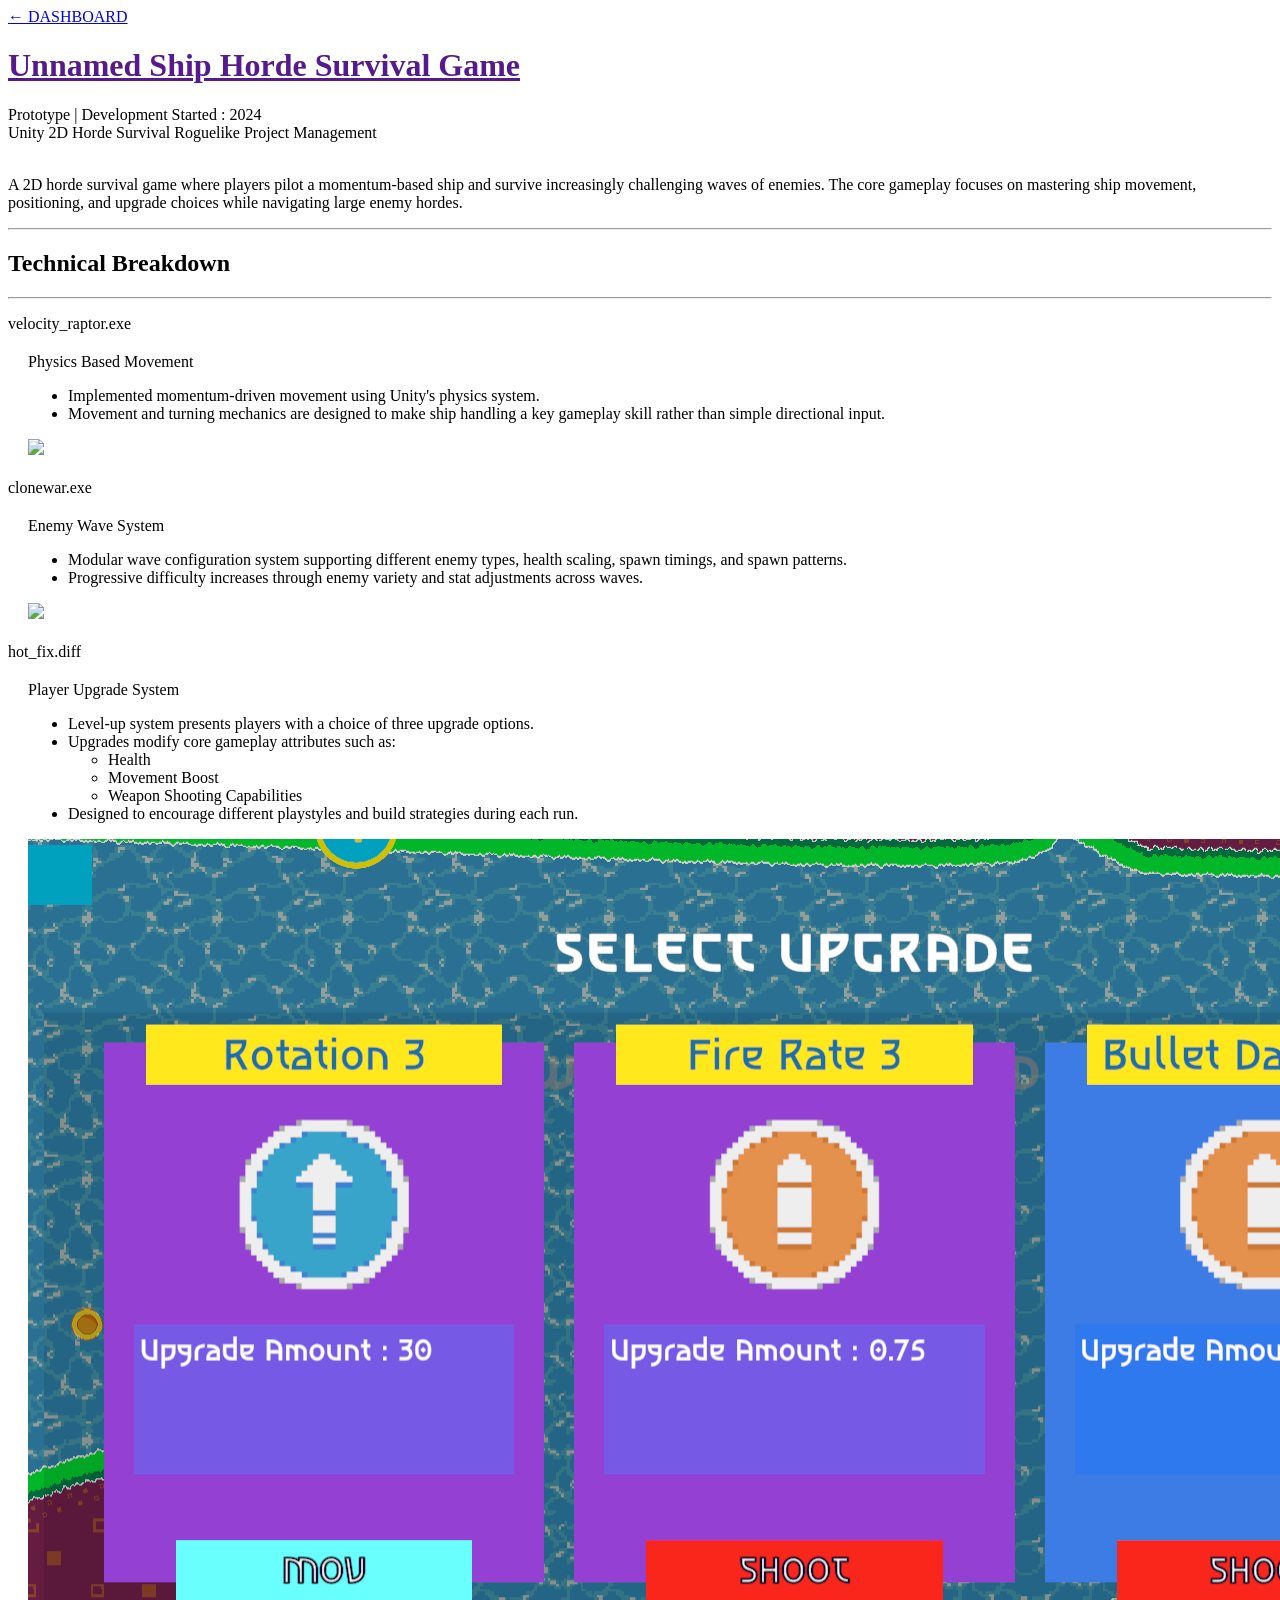
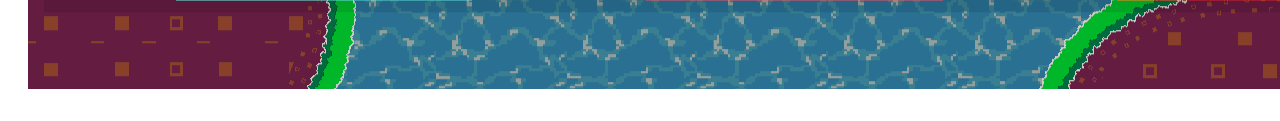
==== projects/project-ship.html @ 0ead00a5 "Updated personal projectrs - Added GGJ game - Added Ship Game" ====
<!DOCTYPE html>
<html lang="en">
<head>
    <meta charset="UTF-8">
    <meta name="viewport" content="width=device-width, initial-scale=1.0">
    <title>Project - Unnamed Ship Horde Survival Game</title>
    <link rel="stylesheet" href="projects.css">
</head>
<body>

    <!-- <a href="previous-project.html" class="nav-side-btn nav-left">← PREV</a>
    <a href="next-project.html" class="nav-side-btn nav-right">NEXT →</a> -->

    <div class="box">
        <a href="../index.html" class="back">← DASHBOARD</a>
        <h1>
            <a href="" class="header-name-link">Unnamed Ship Horde Survival Game</a>
        </h1>
        <div class="meta">
            <span>Prototype</span>
            <span>| Development Started : 2024</span>
        </div>

        <div class="project-window-tags">
            <span class="project-window-tag">Unity 2D</span>
            <span class="project-window-tag">Horde Survival</span>
            <span class="project-window-tag">Roguelike</span>
            <span class="project-window-tag">Project Management</span>
        </div>

        <br>
        <p>
            A 2D horde survival game where players pilot a momentum-based ship and survive increasingly challenging waves of enemies. 
            The core gameplay focuses on mastering ship movement, positioning, and upgrade choices while navigating large enemy hordes.
            <br>
        </p>
        <p>
            <hr>
        </p>
        <h2>Technical Breakdown</h2>
        <p>
            <hr>
        </p>

        <!-- Platforming controls -->
        <div class="project-window">
            <div class="project-window-header">
                <div class="project-window-dots">
                    <div class="project-window-dot"></div>
                    <div class="project-window-dot"></div>
                    <div class="project-window-dot"></div>
                </div>
                <span>velocity_raptor.exe</span>
            </div>
            <div style="padding: 20px;">
                <div class="project-window-title">Physics Based Movement</div>
                <ul>
                    <li>Implemented momentum-driven movement using Unity's physics system.</li>
                    <li>Movement and turning mechanics are designed to make ship handling a key gameplay skill rather than simple directional input.</li>
                </ul>
                <img src="images/movement.gif">
            </div>
        </div>

        <!-- Metrovania progression -->
        <div class="project-window">
            <div class="project-window-header">
                <div class="project-window-dots">
                    <div class="project-window-dot"></div>
                    <div class="project-window-dot"></div>
                    <div class="project-window-dot"></div>
                </div>
                <span>clonewar.exe</span>
            </div>
            <div style="padding: 20px;">
                <div class="project-window-title">Enemy Wave System</div>
                <ul>
                    <li>Modular wave configuration system supporting different enemy types, health scaling, spawn timings, and spawn patterns.</li>
                    <li>Progressive difficulty increases through enemy variety and stat adjustments across waves.</li>
                </ul>
                <img src="images/spawn.gif">
            </div>
        </div>

        <!-- Unity Tilemap -->
        <div class="project-window">
            <div class="project-window-header">
                <div class="project-window-dots">
                    <div class="project-window-dot"></div>
                    <div class="project-window-dot"></div>
                    <div class="project-window-dot"></div>
                </div>
                <span>hot_fix.diff</span>
            </div>
            <div style="padding: 20px;">
                <div class="project-window-title">Player Upgrade System</div>
                <ul>
                    <li>Level-up system presents players with a choice of three upgrade options.</li>
                    <li>Upgrades modify core gameplay attributes such as:</li>
                        <ul>
                            <li>Health</li>
                            <li>Movement Boost</li>
                            <li>Weapon Shooting Capabilities</li>
                        </ul>
                    <li>Designed to encourage different playstyles and build strategies during each run.</li>
                </ul>
                <img src="images/upgrade.png">
            </div>
        </div>

    </div>

</body>
</html>
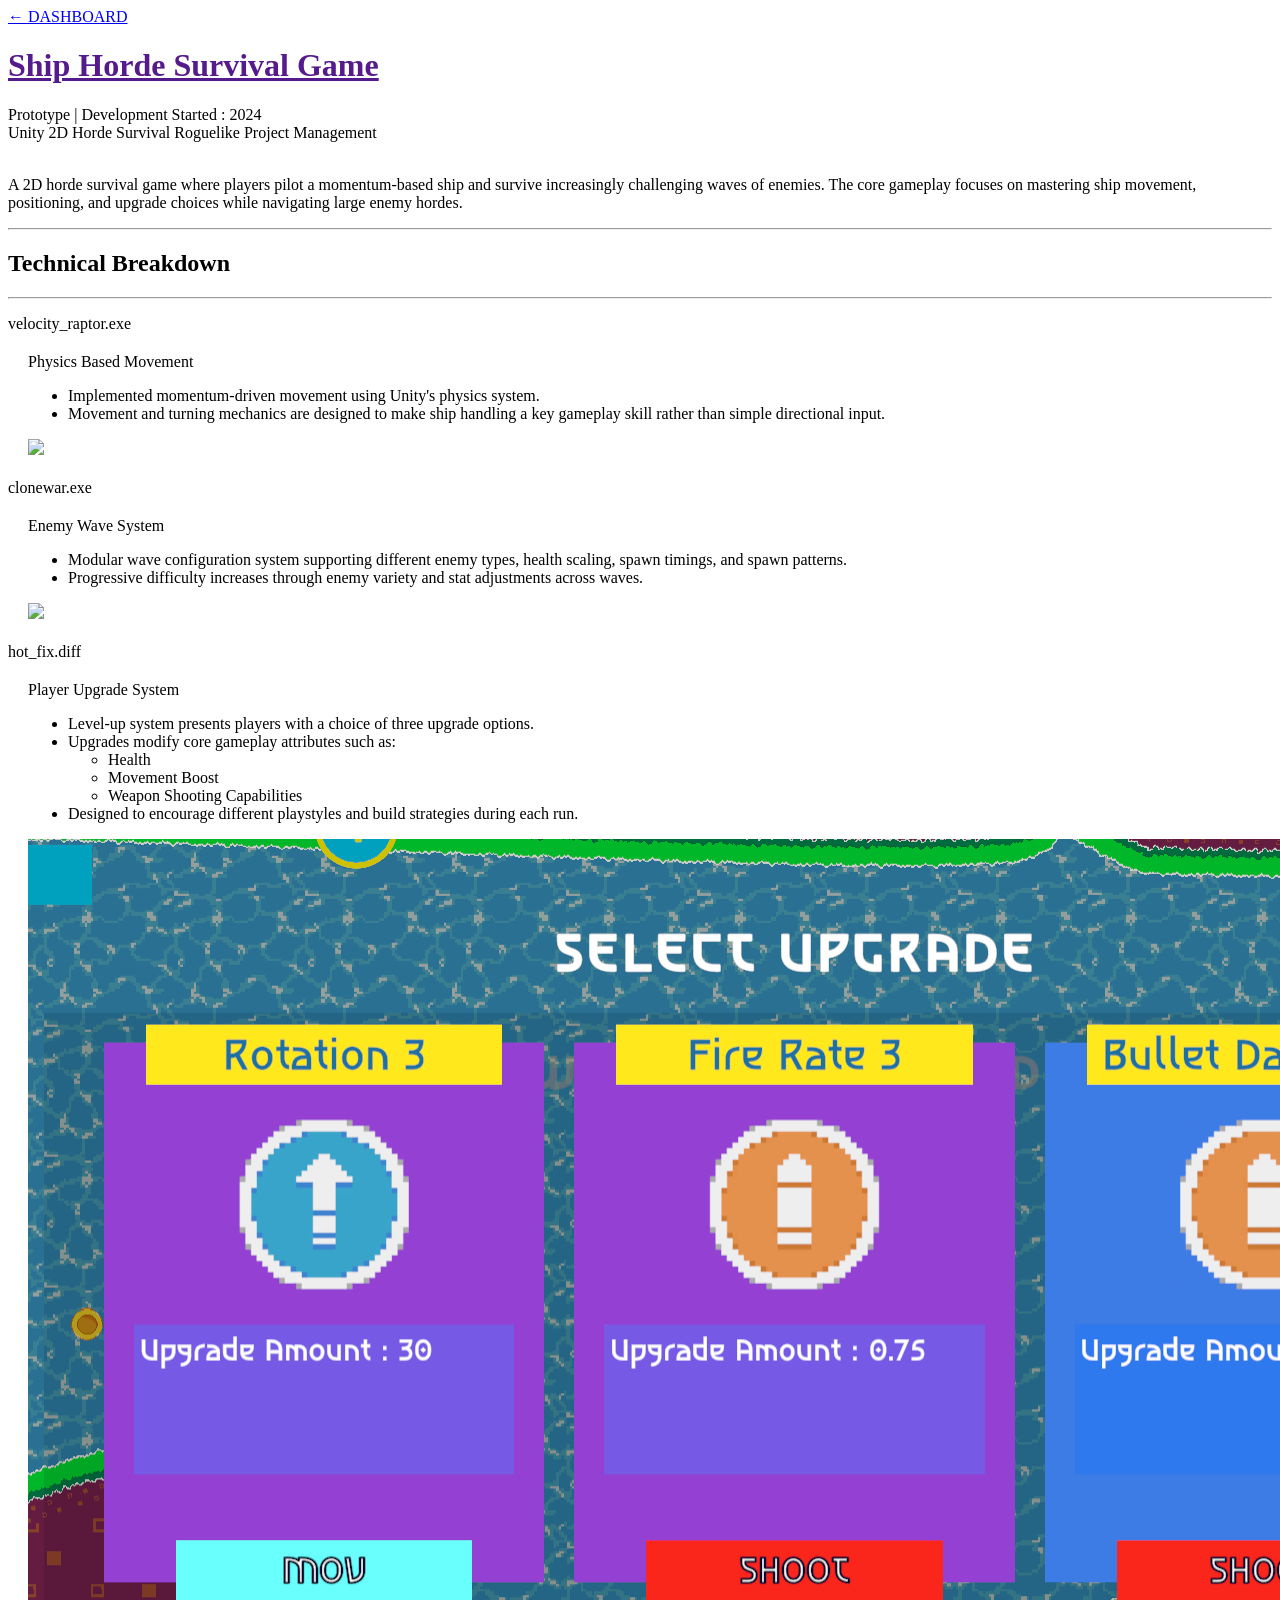
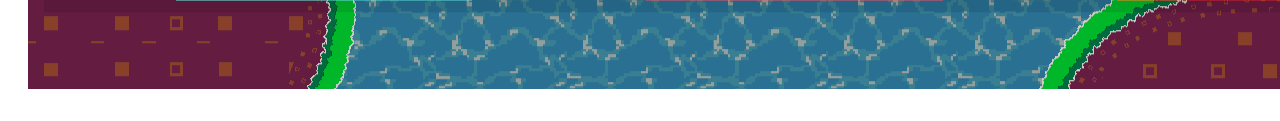
==== commit 85a412a7: "Update" ====
--- a/projects/project-ship.html
+++ b/projects/project-ship.html
@@ -3,7 +3,7 @@
 <head>
     <meta charset="UTF-8">
     <meta name="viewport" content="width=device-width, initial-scale=1.0">
-    <title>Project - Unnamed Ship Horde Survival Game</title>
+    <title>Project - Ship Horde Survival Game</title>
     <link rel="stylesheet" href="projects.css">
 </head>
 <body>
@@ -14,7 +14,7 @@
     <div class="box">
         <a href="../index.html" class="back">← DASHBOARD</a>
         <h1>
-            <a href="" class="header-name-link">Unnamed Ship Horde Survival Game</a>
+            <a href="" class="header-name-link">Ship Horde Survival Game</a>
         </h1>
         <div class="meta">
             <span>Prototype</span>
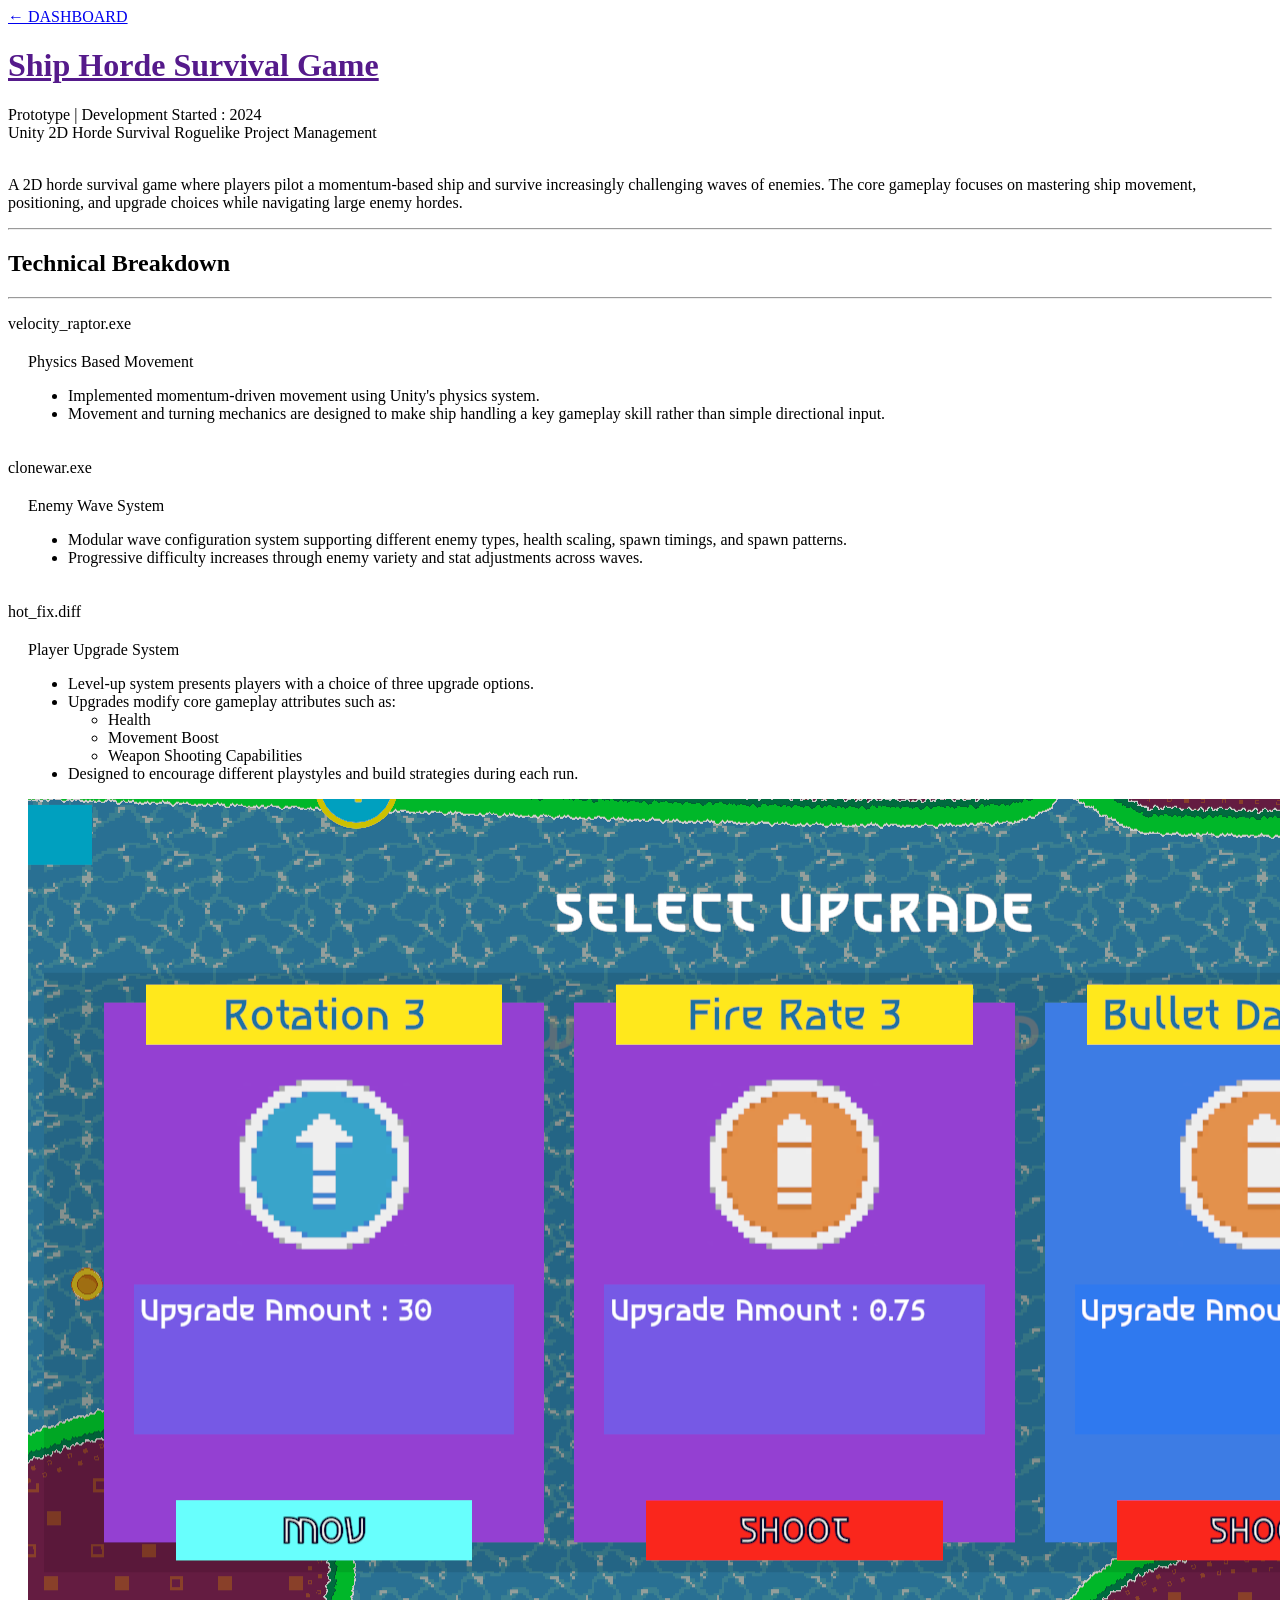
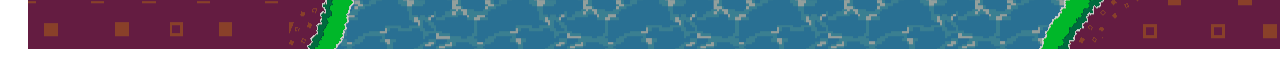
==== commit 7cfdc0e1: "Update" ====
--- a/projects/project-ship.html
+++ b/projects/project-ship.html
@@ -58,7 +58,6 @@
                     <li>Implemented momentum-driven movement using Unity's physics system.</li>
                     <li>Movement and turning mechanics are designed to make ship handling a key gameplay skill rather than simple directional input.</li>
                 </ul>
-                <img src="images/movement.gif">
             </div>
         </div>
 
@@ -78,7 +77,6 @@
                     <li>Modular wave configuration system supporting different enemy types, health scaling, spawn timings, and spawn patterns.</li>
                     <li>Progressive difficulty increases through enemy variety and stat adjustments across waves.</li>
                 </ul>
-                <img src="images/spawn.gif">
             </div>
         </div>
 
